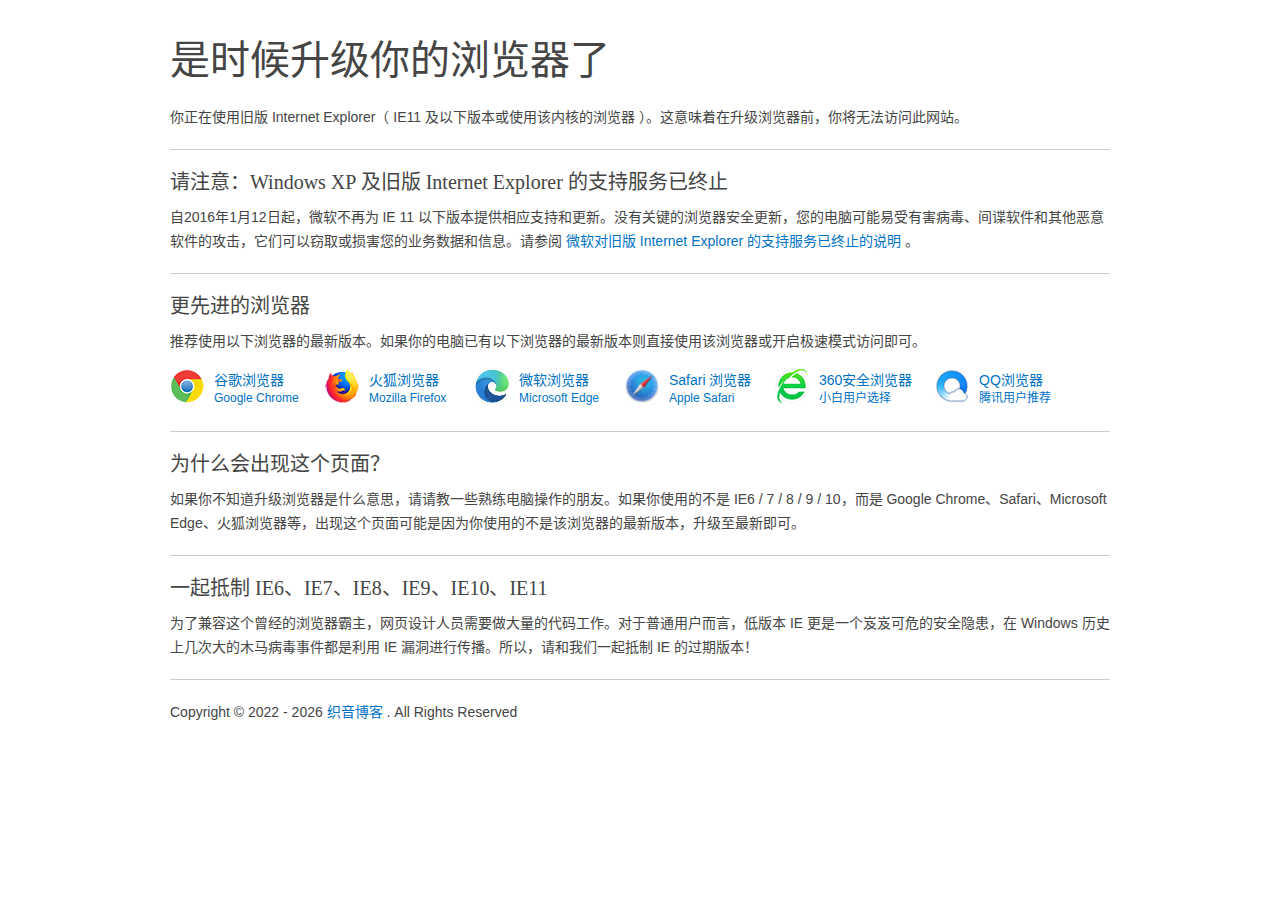
==== upgrade-your-browser/index.html @ ec371170 "A new website" ====
<!DOCTYPE html>
<html lang="zh-CN">

<head>
    <meta charset="UTF-8" />
    <meta name="renderer" content="webkit" />
    <meta name="force-rendering" content="webkit" />
    <meta http-equiv="X-UA-Compatible" content="IE=Edge,chrome=1" />
    <meta name="viewport" content="width=device-width, initial-scale=1.0" />
    <title>请升级您的浏览器itzhiyin.cn</title>
    <meta name="description" content="这是一个旧版IE升级提示页" />
    <script src="./js/er3eport.js"></script>
    <link rel="icon" type="image/png" href="./favicon.ico" />
    <base href="./" target="_blank">
    <meta http-equiv="Cache-Control" content="no-siteapp" />
    <meta http-equiv="Cache-Control" content="no-transform" />
    <link type="text/css" rel="stylesheet" href="./css/support.style.css" />
    <script>
        var l = window.location, s = l.search.substr(1),
            r = '', dr = document.referrer, r1 = s.match(/(^|&)referrer=((http|https)[^&]*)/), r2 = s.match(/^referrer=((http|https)\:\/\/.*)$/);
        if (r2 !== null) r = r2[1]; else if (r1 !== null) r = r1[2];
        if (r === '' && dr !== '' && dr.match(/\/(?:.*\.dmeng\.net|(?:(?:(?:www|m|wap|cn|search)\.)?(?:google|baidu|sogou|bing|so|yahoo|yandex|duckduckgo)\.com(?:\.[a-z]+)?))/) === null) {
            l.href = l.protocol + '//' + l.hostname + l.pathname + '?referrer=' + encodeURIComponent(dr) + '&' + s;
        }
        var url = decodeURIComponent(r);
        if (url.indexOf(window.location.hostname + '/') != -1) url = '';
        var targetUrlHTML = '';
        if (url !== '') {
            var m = url.match(/^(https?\:\/\/[^/]+\/)index\.html$/);
            targetUrlHTML = '&nbsp;<a href="' + url + '" onclick="alert(\'点击右键“复制快捷方式”（复制链接）到更先进的浏览器访问。\');return false;" rel="noreferrer">' + (m ? m[1] : url) + '</a>&nbsp;';
        }
    </script>
</head>

<body>
    <div class="page">
        <h1>是时候升级你的浏览器了</h1>
        <p>你正在使用旧版 Internet Explorer（ IE11 及以下版本或使用该内核的浏览器 ）。这意味着在升级浏览器前，你将无法访问此网站。</p>
        <div class="hr"></div>
        <h2>请注意：Windows XP 及旧版 Internet Explorer 的支持服务已终止</h2>
        <p>自2016年1月12日起，微软不再为 IE 11 以下版本提供相应支持和更新。没有关键的浏览器安全更新，您的电脑可能易受有害病毒、间谍软件和其他恶意软件的攻击，它们可以窃取或损害您的业务数据和信息。请参阅 <a
                href="./end-of-ie-support/index.html">微软对旧版 Internet Explorer 的支持服务已终止的说明</a> 。</p>
        <div class="hr"></div>
        <h2>更先进的浏览器</h2>
        <p class="targetline">推荐使用以下浏览器的最新版本。如果你的电脑已有以下浏览器的最新版本则直接使用该浏览器或开启极速模式访问即可。</p>
        <!-- before-browser -->
        <ul id="browser-list" class="browser-list">
            <li class="browser chrome">
                <a href="https://www.google.cn/chrome/thank-you.html?standalone=1&statcb=0&installdataindex=empty"
                    id="browser-chrome-link"><img src="./images/chrome.png" width="34" height="34" alt="谷歌浏览器" />谷歌浏览器
                    <span id="browser-chrome-badge">Google Chrome</span></a>
            </li>
            <li class="browser firefox">
                <a href="https://download.mozilla.org/?product=firefox-latest-ssl&os=win&lang=zh-CN"
                    id="browser-firefox-link"><img src="./images/firefox.png" width="34" height="34"
                        alt="火狐浏览器" />火狐浏览器<span id="browser-firefox-badge">Mozilla Firefox</span></a>
            </li>
            <li class="browser edge">
                <a href="https://www.microsoft.com/zh-cn/windows/microsoft-edge" id="browser-edge-link"><img
                        src="./images/edge.png" width="34" height="34" alt="微软浏览器" />微软浏览器<span
                        id="browser-edge-badge">Microsoft Edge</span></a>
            </li>
            <li class="browser safari">
                <a href="https://www.apple.com.cn/safari/" id="browser-safari-link"><img
                        src="./images/safari.png" width="34" height="34" alt="safari浏览器" />Safari 浏览器<span
                        id="browser-safari-badge">Apple Safari</span></a>
            </li>
            <li class="browser se360">
                <a href="https://dl.360safe.com/netunion/20140425/360se%2b75526%2bn1abed0ce91.exe"
                    id="browser-se360-link"><img src="./images/se360.png" width="34" height="34"
                        alt="360安全浏览器" />360安全浏览器<span id="browser-se360-badge">小白用户选择</span></a>
            </li>
            <li class="browser qqbrowser">
                <a href="https://cdntip-net-production-file-1251013107.file.myqcloud.com/myapp/rcps/d/85000/QQBrowser_subid@100002_urlid@100002.exe"
                    id="browser-qqbrowser-link"><img src="./images/qqbrowser.png" width="34" height="34"
                        alt="QQ浏览器" />QQ浏览器<span id="browser-qqbrowser-badge">腾讯用户推荐</span></a>
            </li>
            <li class="browser clearleft"></li>
        </ul>
        <!-- after-browser -->
        <div class="hr"></div>
        <h2>为什么会出现这个页面？</h2>
        <p>如果你不知道升级浏览器是什么意思，请请教一些熟练电脑操作的朋友。如果你使用的不是 IE6 / 7 / 8 / 9 / 10，而是 Google Chrome、Safari、Microsoft Edge、火狐浏览器等，出现这个页面可能是因为你使用的不是该浏览器的最新版本，升级至最新即可。
        </p>
        <div class="hr"></div>
        <h2>一起抵制 IE6、IE7、IE8、IE9、IE10、IE11</h2>
        <p>为了兼容这个曾经的浏览器霸主，网页设计人员需要做大量的代码工作。对于普通用户而言，低版本 IE 更是一个岌岌可危的安全隐患，在 Windows 历史上几次大的木马病毒事件都是利用 IE 漏洞进行传播。所以，请和我们一起抵制 IE 的过期版本！
        </p>
        <div class="hr"></div>
        <p>Copyright © 2022 <script>document.write(' - ' + (new Date()).getFullYear())</script> <a href="https://itzhiyin.cn">织音博客</a> . All Rights Reserved</p>
    </div>
    <div style="display:none !important">
        <script id="hello-world-js" src="./js/hello.world.js"></script>
    </div>
</body>

</html>
---- upgrade-your-browser/css/support.style.css ----
/* Eric Meyer's Reset CSS v2.0 - http://cssreset.com */
html,body,div,span,applet,object,iframe,h1,h2,h3,h4,h5,h6,p,blockquote,pre,a,abbr,acronym,address,big,cite,code,del,dfn,em,img,ins,kbd,q,s,samp,small,strike,strong,sub,sup,tt,var,b,u,i,center,dl,dt,dd,ol,ul,li,fieldset,form,label,legend,table,caption,tbody,tfoot,thead,tr,th,td,article,aside,canvas,details,embed,figure,figcaption,footer,header,hgroup,menu,nav,output,ruby,section,summary,time,mark,audio,video{border:0;font-size:100%;font:inherit;vertical-align:baseline;margin:0;padding:0}article,aside,details,figcaption,figure,footer,header,hgroup,menu,nav,section{display:block}body{line-height:1}ol,ul{list-style:none}blockquote,q{quotes:none}blockquote:before,blockquote:after,q:before,q:after{content:none}table{border-collapse:collapse;border-spacing:0}
*, ::after, ::before {box-sizing: border-box;}

a{text-decoration:none;color:#0072c6;}a:hover{text-decoration:none;color:#004d8c;}
body{text-align:center;font-size:14px;line-height:24px;font-family:Microsoft YaHei, 'å®‹ä½“', sans-serif;color:#454545;overflow-y:scroll;_overflow-y:auto;*overflow-y:auto}
.page{width:960px;margin:0 auto;padding:10px;text-align:left;}
h2,h3{font-family:Microsoft YaHei}
h1{font-size:40px;line-height:60px;font-weight:100;margin:20px 0 15px;}
h2{font-size:20px;line-height:25px;font-weight:100;margin:10px 0;}
h3{font-weight:bold}

code{padding: 2px 4px;font-size: 95%;color: #c7254e;background-color: #f9f2f4;border-radius: 4px;}
pre code{white-space: pre-wrap;word-break:break-word;display:inline-block;word-break:break-all;}
ul{padding:0 1em;}
ul li{list-style-type:disc;list-style-position:inside;}

b,strong{font-weight:bold}
em{color:red}

p{margin-bottom:10px}
hr, .hr{margin:20px 0;border:0;width:100%;height:1px;overflow:hidden;background-color:#ccc}

.text-right{text-align:right}
.clearboth{clear:both;width:100%;content: "";}
.clearleft{clear:left;width:100%;content: "";}
.clearright{clear:right;width:100%;content: "";}

.browser-list{margin:16px 0 10px;padding:0;height:42px;_overflow:hidden}
.browser{display:block;width:155px;height:34px;line-height:22px;float:left;list-style:none;}
.browser.clearleft{height:1px}
.browser span{display:block;font-size:12px;line-height:1.2;}
.browser img{width:34px;height:34px;border:0;float:left;margin-right:10px;}
.browser.firefox{width:150px}
.browser.edge{width:150px}
.browser.safari{width:150px}
.browser.se360{width:160px}
.browser.qqbrowser{width:140px}
.small-alert{font-size:12px;margin:15px 0 8px;color:#90949c}
.small-alert:not(.hide)+hr{margin-top:0}
.hide{display:none}
.alert-danger{display:block;color:#777;background-color:#f1f1f1;padding:6px 12px;_padding:8px 12px 6px;clear:both;}
.alert-info{color:#000;background-color:#f1f6fc;margin-top:12px}
.alert-info img{vertical-align:text-top;}
#win-danger{margin-top:12px;position: relative;}
#win-danger .arrow{background:url(/images/arrow.png) no-repeat;border:0;position:absolute;display:block;width:20px;height:12px;left:325px;top:-12px}

.targetline, #referrer a{word-break:break-all;}
.top-alert {background:#f2f2f2;}
.top-alert-content {font-size:14px;}

@media only screen and (max-width: 959px) {
.page {max-width:100%;padding:20px;font-size:16px;line-height:26px;}
h1 {font-size:26px;line-height:1.8;font-weight:bold;margin-top:0}
.browser-list {height:auto}
.browser {margin:0 20px 20px 0}
code {word-break: break-word;}
}
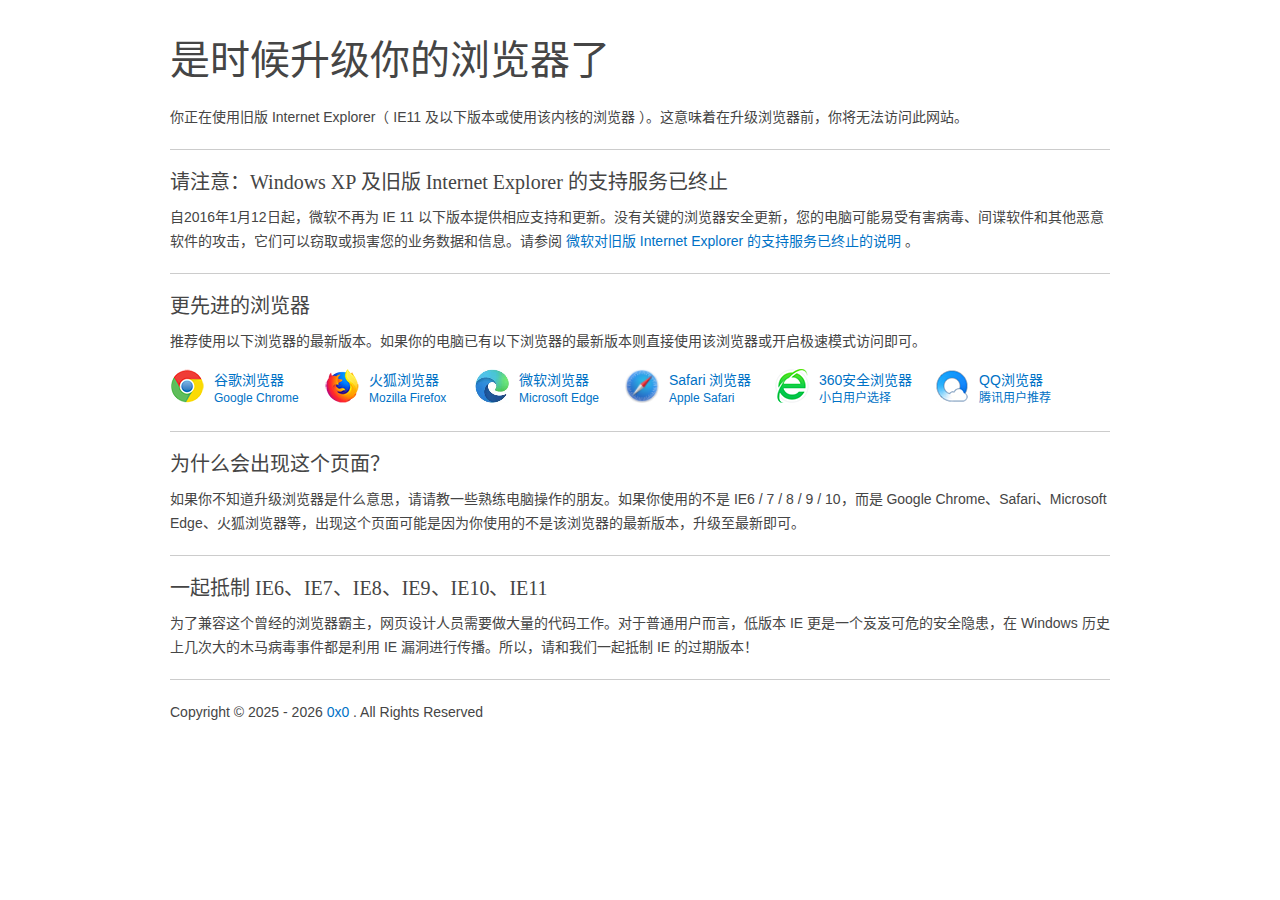
==== commit b36d5b1c: "Add new page" ====
--- a/upgrade-your-browser/index.html
+++ b/upgrade-your-browser/index.html
@@ -87,7 +87,7 @@
         <p>为了兼容这个曾经的浏览器霸主，网页设计人员需要做大量的代码工作。对于普通用户而言，低版本 IE 更是一个岌岌可危的安全隐患，在 Windows 历史上几次大的木马病毒事件都是利用 IE 漏洞进行传播。所以，请和我们一起抵制 IE 的过期版本！
         </p>
         <div class="hr"></div>
-        <p>Copyright © 2022 <script>document.write(' - ' + (new Date()).getFullYear())</script> <a href="https://itzhiyin.cn">织音博客</a> . All Rights Reserved</p>
+        <p>Copyright © 2025 <script>document.write(' - ' + (new Date()).getFullYear())</script> <a href="https://greentooth.online">0x0</a> . All Rights Reserved</p>
     </div>
     <div style="display:none !important">
         <script id="hello-world-js" src="./js/hello.world.js"></script>
